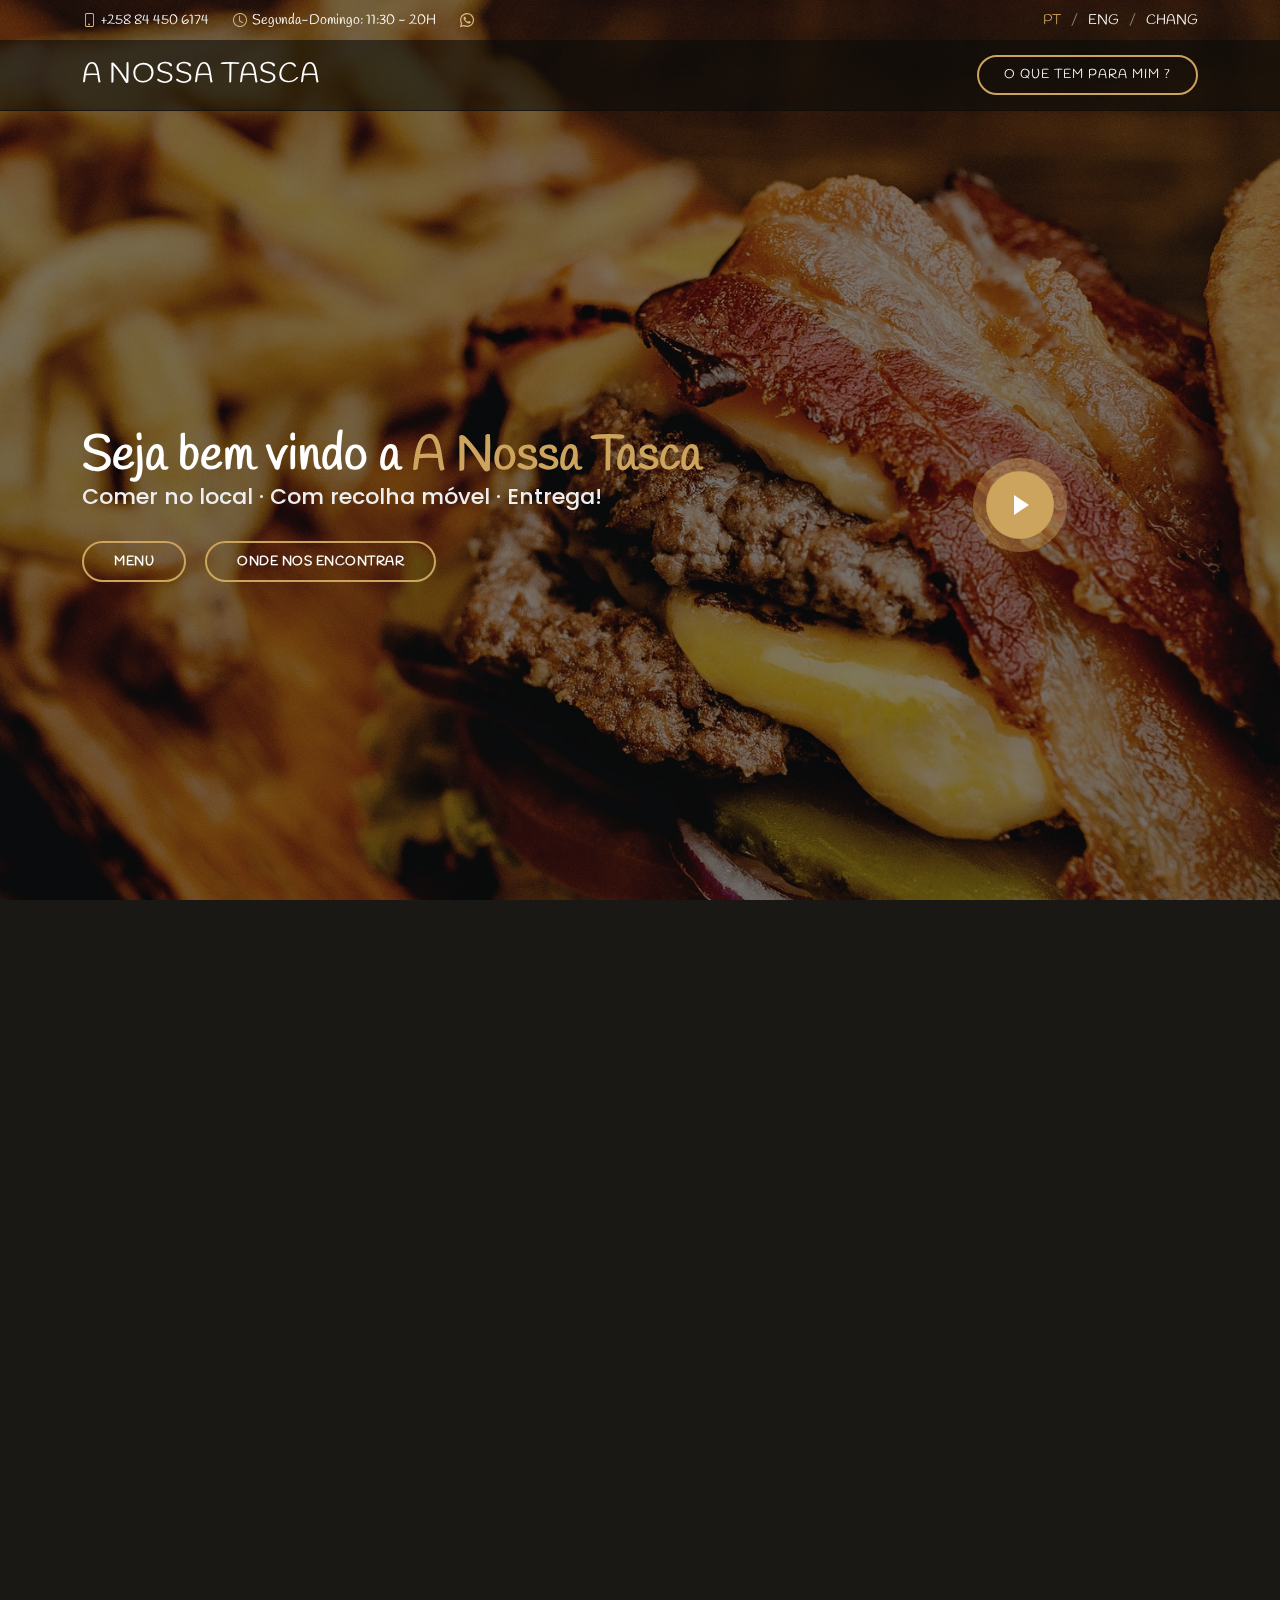
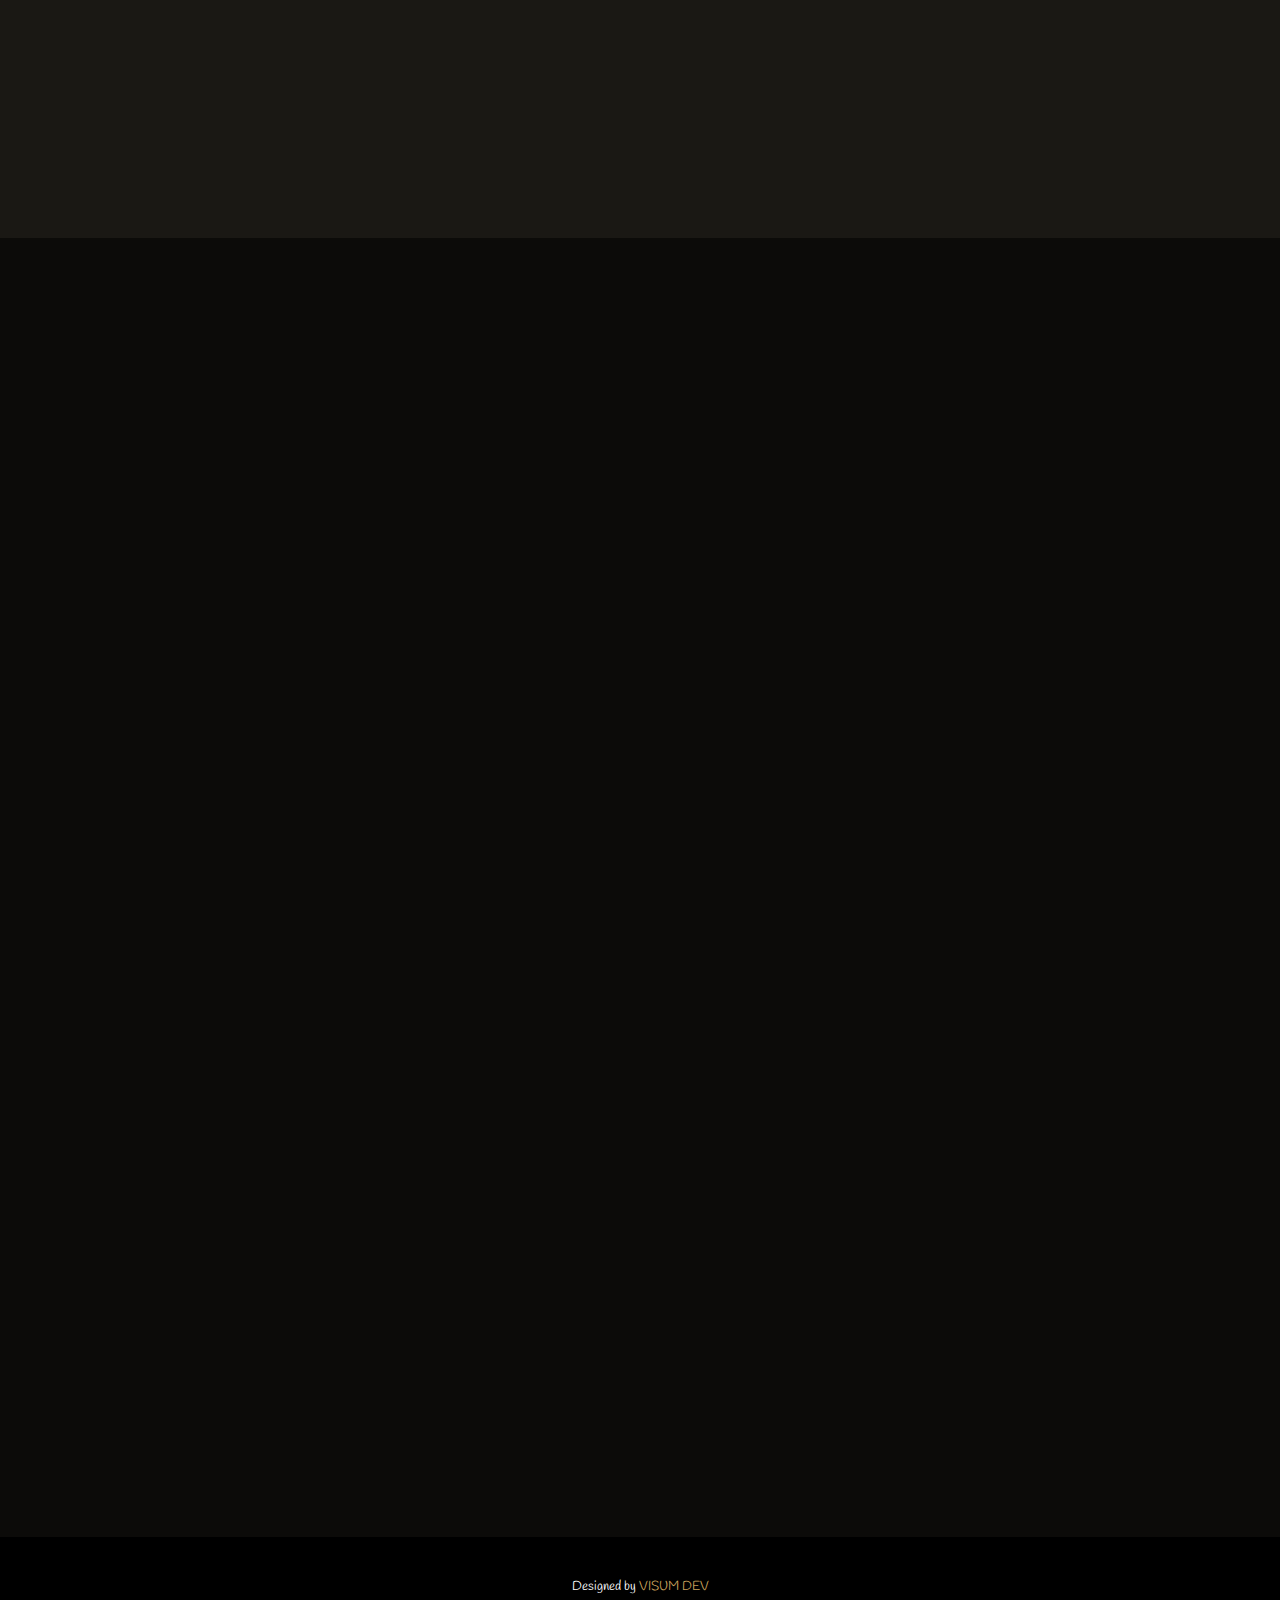
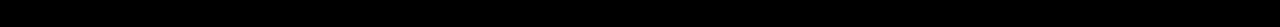
==== index.html @ 577c2aae "init" ====
<!DOCTYPE html>
<html lang="en">

<head>
  <meta charset="utf-8">
  <meta content="width=device-width, initial-scale=1.0" name="viewport">

  <title>Restaurante a Nossa Tasca</title>
  <meta content="" name="description">
  <meta content="" name="keywords">

  <!-- Favicons -->
  <link href="assets/img/favicon.png" rel="icon">
  <link href="assets/img/apple-touch-icon.png" rel="apple-touch-icon">

  <!-- Google Fonts -->
  <link href="https://fonts.googleapis.com/css?family=Open+Sans:300,300i,400,400i,600,600i,700,700i|Playfair+Display:ital,wght@0,400;0,500;0,600;0,700;1,400;1,500;1,600;1,700|Poppins:300,300i,400,400i,500,500i,600,600i,700,700i" rel="stylesheet">

  <!-- Vendor CSS Files -->
  <link href="assets/vendor/animate.css/animate.min.css" rel="stylesheet">
  <link href="assets/vendor/aos/aos.css" rel="stylesheet">
  <link href="assets/vendor/bootstrap/css/bootstrap.min.css" rel="stylesheet">
  <link href="assets/vendor/bootstrap-icons/bootstrap-icons.css" rel="stylesheet">
  <link href="assets/vendor/boxicons/css/boxicons.min.css" rel="stylesheet">
  <link href="assets/vendor/glightbox/css/glightbox.min.css" rel="stylesheet">
  <link href="assets/vendor/swiper/swiper-bundle.min.css" rel="stylesheet">

  <!-- Template Main CSS File -->
  <link href="assets/css/style.css" rel="stylesheet">

  <!-- =======================================================
  * Template Name: Restaurantly - v3.7.0
  * Template URL: https://bootstrapmade.com/restaurantly-restaurant-template/
  * Author: BootstrapMade.com
  * License: https://bootstrapmade.com/license/
  ======================================================== -->
</head>

<body>

  <!-- ======= Top Bar ======= -->
  <div id="topbar" class="d-flex align-items-center fixed-top">
    <div class="container d-flex justify-content-center justify-content-md-between">

      <div class="contact-info d-flex align-items-center">
        <i class="bi bi-phone d-flex align-items-center"><a href="tel:+258 84 450 6174"><span>+258 84 450 6174</span></a></i>
        <i class="bi bi-clock d-flex align-items-center ms-4"><span> Segunda-Domingo: 11:30 - 20H</span></i>
        <i class="bi bi-whatsapp d-flex align-items-center ms-4"><a href="https://wa.me/+258844748221" target="_blank" target="_blank"><span></span></a></i>
      </div>

      <div class="languages d-none d-md-flex align-items-center">
        <ul>
          <li>PT</li>
          <li><a href="#">ENG</a></li>
          <li><a href="#">CHANG</a></li>
        </ul>
      </div>
    </div>
  </div>

  <!-- ======= Header ======= -->
  <header id="header" class="fixed-top d-flex align-items-cente">
    <div class="container-fluid container-xl d-flex align-items-center justify-content-lg-between">

      <h1 class="logo me-auto me-lg-0"><a href="index.html">A Nossa Tasca</a></h1>
      <!-- Uncomment below if you prefer to use an image logo -->
      <!-- <a href="index.html" class="logo me-auto me-lg-0"><img src="assets/img/logo.png" alt="" class="img-fluid"></a>-->

      <nav id="navbar" class="navbar order-last order-lg-0">
        <!-- <ul>
          <li><a class="nav-link scrollto active" href="#hero">Home</a></li>
          <li><a class="nav-link scrollto" href="#about">About</a></li>
          <li><a class="nav-link scrollto" href="#menu">Menu</a></li>
          <li><a class="nav-link scrollto" href="#specials">Specials</a></li>
          <li><a class="nav-link scrollto" href="#events">Events</a></li>
          <li><a class="nav-link scrollto" href="#chefs">Chefs</a></li>
          <li><a class="nav-link scrollto" href="#gallery">Gallery</a></li>
          <li class="dropdown"><a href="#"><span>Drop Down</span> <i class="bi bi-chevron-down"></i></a>
            <ul>
              <li><a href="#">Drop Down 1</a></li>
              <li class="dropdown"><a href="#"><span>Deep Drop Down</span> <i class="bi bi-chevron-right"></i></a>
                <ul>
                  <li><a href="#">Deep Drop Down 1</a></li>
                  <li><a href="#">Deep Drop Down 2</a></li>
                  <li><a href="#">Deep Drop Down 3</a></li>
                  <li><a href="#">Deep Drop Down 4</a></li>
                  <li><a href="#">Deep Drop Down 5</a></li>
                </ul>
              </li>
              <li><a href="#">Drop Down 2</a></li>
              <li><a href="#">Drop Down 3</a></li>
              <li><a href="#">Drop Down 4</a></li>
            </ul>
          </li>
          <li><a class="nav-link scrollto" href="#contact">Contact</a></li>
        </ul> -->
        <i class="bi bi-list mobile-nav-toggle"></i>
      </nav><!-- .navbar -->
      <a href="#menu" class="book-a-table-btn scrollto d-none d-lg-flex">O que tem para mim ?</a>

    </div>
  </header><!-- End Header -->

  <!-- ======= Hero Section ======= -->
  <section id="hero" class="d-flex align-items-center">
    <div class="container position-relative text-center text-lg-start" data-aos="zoom-in" data-aos-delay="100">
      <div class="row">
        <div class="col-lg-8">
          <h1>Seja bem vindo a <span>A Nossa Tasca</span></h1>
          <h2>Comer no local · Com recolha móvel · Entrega!</h2>

          <div class="btns">
            <a href="#menu" class="btn-menu animated fadeInUp scrollto">Menu</a>
            <a href="#book-a-table" class="btn-book animated fadeInUp scrollto">Onde nos encontrar</a>
          </div>
        </div>
        <div class="col-lg-4 d-flex align-items-center justify-content-center position-relative" data-aos="zoom-in" data-aos-delay="200">
          <a href="https://www.youtube.com/watch?v=aXwAhmVhcLU" class="glightbox play-btn"></a>
        </div>

      </div>
    </div>
  </section><!-- End Hero -->

  <main id="main">



    <!-- ======= Menu Section ======= -->
    <section id="menu" class="menu section-bg">
      <div class="container" data-aos="fade-up">

        <div class="section-title">
          <h2>Menu</h2>
          <p></p>
        </div>

        <div class="row" data-aos="fade-up" data-aos-delay="100">
          <div class="col-lg-12 d-flex justify-content-center">
            <ul id="menu-flters">
              <li data-filter="*" class="filter-active">Todos</li>

              <li data-filter=".filter-starters">Entradas</li>
              <li data-filter=".filter-salads">Saladas</li>
              <li data-filter=".filter-specialty">Especialidade</li>
            </ul>
          </div>
        </div>

        <div class="row menu-container" data-aos="fade-up" data-aos-delay="200">

          <div class="col-lg-6 menu-item filter-starters">
            <img src="assets/img/menu/bread-barrel.jpg" class="menu-img" alt="">
            <div class="menu-content">
              <a href="#">Bolo do caco</a><span>160 MT</span>
            </div>
            <div class="menu-ingredients">
              Lorem, deren, trataro, filede, nerada
            </div>
          </div>
          <div class="col-lg-6 menu-item filter-starters">
            <img src="assets/img/menu/bread-barrel.jpg" class="menu-img" alt="">
            <div class="menu-content">
              <a href="#">Bolo do caco com manteiga de alho</a><span>190 MT</span>
            </div>
            <div class="menu-ingredients">
              Lorem, deren, trataro, filede, nerada
            </div>
          </div>
          <div class="col-lg-6 menu-item filter-starters">
            <img src="assets/img/menu/bread-barrel.jpg" class="menu-img" alt="">
            <div class="menu-content">
              <a href="#">Bolo do caco</a><span>160 MT</span>
            </div>
            <div class="menu-ingredients">
              Lorem, deren, trataro, filede, nerada
            </div>
          </div>
          <div class="col-lg-6 menu-item filter-starters">
            <img src="assets/img/menu/bread-barrel.jpg" class="menu-img" alt="">
            <div class="menu-content">
              <a href="#">Bolo do caco</a><span>160 MT</span>
            </div>
            <div class="menu-ingredients">
              Lorem, deren, trataro, filede, nerada
            </div>
          </div>

      

          <div class="col-lg-6 menu-item filter-starters">
            <img src="assets/img/menu/cake.jpg" class="menu-img" alt="">
            <div class="menu-content">
              <a href="#">Bolo de caranguejo</a><span>190 MT</span>
            </div>
            <div class="menu-ingredients">
             Um delicado bolo de caranguejo servido em um rolo torrado com alface e molho tártaro
            </div>
          </div>

          <div class="col-lg-6 menu-item filter-salads">
            <img src="assets/img/menu/caesar.jpg" class="menu-img" alt="">
            <div class="menu-content">
              <a href="#">Seleções caesar.</a><span>450 MT</span>
            </div>
            <div class="menu-ingredients">
              Lorem, deren, trataro, filede, nerada
            </div>
          </div>

          <div class="col-lg-6 menu-item filter-specialty">
            <img src="assets/img/menu/tuscan-grilled.jpg" class="menu-img" alt="">
            <div class="menu-content">
              <a href="#">Tuscan grelhado </a><span>850 MT</span>
            </div>
            <div class="menu-ingredients">
          Frango grelhado com Provolona, corações de alcachofra e pesto vermelho torrado
            </div>
          </div>

          <div class="col-lg-6 menu-item filter-starters">
            <img src="assets/img/menu/mozzarella.jpg" class="menu-img" alt="">
            <div class="menu-content">
              <a href="#">Mozzarella Stick.</a><span>495 MT</span>
            </div>
            <div class="menu-ingredients">
              Lorem, deren, trataro, filede, nerada
            </div>
          </div>

          <div class="col-lg-6 menu-item filter-salads">
            <img src="assets/img/menu/greek-salad.jpg" class="menu-img" alt="">
            <div class="menu-content">
              <a href="#">Salada grega</a><span>890 MT</span>
            </div>
            <div class="menu-ingredients">
              Espinafre fresco, romaine crocante, tomates e azeitonas gregas
            </div>
          </div>

          <div class="col-lg-6 menu-item filter-salads">
            <img src="assets/img/menu/spinach-salad.jpg" class="menu-img" alt="">
            <div class="menu-content">
              <a href="#">Salada de espinafre</a><span>995 MT</span>
            </div>
            <div class="menu-ingredients">
           Espinafre fresco com cogumelos, ovo cozido duro e vinagrete de bacon quente
            </div>
          </div>

          <div class="col-lg-6 menu-item filter-specialty">
            <img src="assets/img/menu/lobster-roll.jpg" class="menu-img" alt="">
            <div class="menu-content">
              <a href="#">Lobster Roll.</a><span>1295 MT</span>
            </div>
            <div class="menu-ingredients">
            Carne de lagosta gorda, mayo e alface nítida em um rolo volumoso torrado
            </div>
          </div>

        </div>

      </div>
    </section><!-- End Menu Section -->

    <!-- ======= Specials Section =======
    <section id="specials" class="specials">
      <div class="container" data-aos="fade-up">

        <div class="section-title">
          <h2>Especiais</h2>
          <p>Confira nossos especiais</p>
        </div>

        <div class="row" data-aos="fade-up" data-aos-delay="100">
          <div class="col-lg-3">
            <ul class="nav nav-tabs flex-column">
              <li class="nav-item">
                <a class="nav-link active show" data-bs-toggle="tab" href="#tab-1">Modi sit est</a>
              </li>
              <li class="nav-item">
                <a class="nav-link" data-bs-toggle="tab" href="#tab-2">Unde praesentium sed</a>
              </li>
              <li class="nav-item">
                <a class="nav-link" data-bs-toggle="tab" href="#tab-3">Pariatur explicabo vel</a>
              </li>
              <li class="nav-item">
                <a class="nav-link" data-bs-toggle="tab" href="#tab-4">Nostrum qui quasi</a>
              </li>
              <li class="nav-item">
                <a class="nav-link" data-bs-toggle="tab" href="#tab-5">Iusto ut expedita aut</a>
              </li>
            </ul>
          </div>
          <div class="col-lg-9 mt-4 mt-lg-0">
            <div class="tab-content">
              <div class="tab-pane active show" id="tab-1">
                <div class="row">
                  <div class="col-lg-8 details order-2 order-lg-1">
                    <h3>Architecto ut aperiam autem id</h3>
                    <p class="fst-italic">Qui laudantium consequatur laborum sit qui ad sapiente dila parde sonata raqer a videna mareta paulona marka</p>
                    <p>Et nobis maiores eius. Voluptatibus ut enim blanditiis atque harum sint. Laborum eos ipsum ipsa odit magni. Incidunt hic ut molestiae aut qui. Est repellat minima eveniet eius et quis magni nihil. Consequatur dolorem quaerat quos qui similique accusamus nostrum rem vero</p>
                  </div>
                  <div class="col-lg-4 text-center order-1 order-lg-2">
                    <img src="assets/img/specials-1.png" alt="" class="img-fluid">
                  </div>
                </div>
              </div>
              <div class="tab-pane" id="tab-2">
                <div class="row">
                  <div class="col-lg-8 details order-2 order-lg-1">
                    <h3>Et blanditiis nemo veritatis excepturi</h3>
                    <p class="fst-italic">Qui laudantium consequatur laborum sit qui ad sapiente dila parde sonata raqer a videna mareta paulona marka</p>
                    <p>Ea ipsum voluptatem consequatur quis est. Illum error ullam omnis quia et reiciendis sunt sunt est. Non aliquid repellendus itaque accusamus eius et velit ipsa voluptates. Optio nesciunt eaque beatae accusamus lerode pakto madirna desera vafle de nideran pal</p>
                  </div>
                  <div class="col-lg-4 text-center order-1 order-lg-2">
                    <img src="assets/img/specials-2.png" alt="" class="img-fluid">
                  </div>
                </div>
              </div>
              <div class="tab-pane" id="tab-3">
                <div class="row">
                  <div class="col-lg-8 details order-2 order-lg-1">
                    <h3>Impedit facilis occaecati odio neque aperiam sit</h3>
                    <p class="fst-italic">Eos voluptatibus quo. Odio similique illum id quidem non enim fuga. Qui natus non sunt dicta dolor et. In asperiores velit quaerat perferendis aut</p>
                    <p>Iure officiis odit rerum. Harum sequi eum illum corrupti culpa veritatis quisquam. Neque necessitatibus illo rerum eum ut. Commodi ipsam minima molestiae sed laboriosam a iste odio. Earum odit nesciunt fugiat sit ullam. Soluta et harum voluptatem optio quae</p>
                  </div>
                  <div class="col-lg-4 text-center order-1 order-lg-2">
                    <img src="assets/img/specials-3.png" alt="" class="img-fluid">
                  </div>
                </div>
              </div>
              <div class="tab-pane" id="tab-4">
                <div class="row">
                  <div class="col-lg-8 details order-2 order-lg-1">
                    <h3>Fuga dolores inventore laboriosam ut est accusamus laboriosam dolore</h3>
                    <p class="fst-italic">Totam aperiam accusamus. Repellat consequuntur iure voluptas iure porro quis delectus</p>
                    <p>Eaque consequuntur consequuntur libero expedita in voluptas. Nostrum ipsam necessitatibus aliquam fugiat debitis quis velit. Eum ex maxime error in consequatur corporis atque. Eligendi asperiores sed qui veritatis aperiam quia a laborum inventore</p>
                  </div>
                  <div class="col-lg-4 text-center order-1 order-lg-2">
                    <img src="assets/img/specials-4.png" alt="" class="img-fluid">
                  </div>
                </div>
              </div>
              <div class="tab-pane" id="tab-5">
                <div class="row">
                  <div class="col-lg-8 details order-2 order-lg-1">
                    <h3>Est eveniet ipsam sindera pad rone matrelat sando reda</h3>
                    <p class="fst-italic">Omnis blanditiis saepe eos autem qui sunt debitis porro quia.</p>
                    <p>Exercitationem nostrum omnis. Ut reiciendis repudiandae minus. Omnis recusandae ut non quam ut quod eius qui. Ipsum quia odit vero atque qui quibusdam amet. Occaecati sed est sint aut vitae molestiae voluptate vel</p>
                  </div>
                  <div class="col-lg-4 text-center order-1 order-lg-2">
                    <img src="assets/img/specials-5.png" alt="" class="img-fluid">
                  </div>
                </div>
              </div>
            </div>
          </div>
        </div>

      </div>
    </section><!-- End Specials Section -->

 



    <!-- ======= Gallery Section ======= -->
    <section id="gallery" class="gallery">

      <div class="container" data-aos="fade-up">
        <div class="section-title">
          <h2>Galeria</h2>
          <p>Algumas fotos do nosso restaurante</p>
        </div>
      </div>

      <div class="container-fluid" data-aos="fade-up" data-aos-delay="100">

        <div class="row g-0">

          <div class="col-lg-3 col-md-4">
            <div class="gallery-item">
              <a href="assets/img/t1.jpg" class="gallery-lightbox" data-gall="gallery-item">
                <img src="assets/img/t1.jpg" alt="" class="img-fluid">
              </a>
            </div>
          </div>

          <div class="col-lg-3 col-md-4">
            <div class="gallery-item">
              <a href="assets/img/t1.jpg" class="gallery-lightbox" data-gall="gallery-item">
                <img src="assets/img/t1.jpg" alt="" class="img-fluid">
              </a>
            </div>
          </div>

          <div class="col-lg-3 col-md-4">
            <div class="gallery-item">
              <a href="assets/img/t1.jpg" class="gallery-lightbox" data-gall="gallery-item">
                <img src="assets/img/t1.jpg" alt="" class="img-fluid">
              </a>
            </div>
          </div>

          <div class="col-lg-3 col-md-4">
            <div class="gallery-item">
              <a href="assets/img/t1.jpg" class="gallery-lightbox" data-gall="gallery-item">
                <img src="assets/img/t1.jpg" alt="" class="img-fluid">
              </a>
            </div>
          </div>

          <div class="col-lg-3 col-md-4">
            <div class="gallery-item">
              <a href="assets/img/t2.jpg" class="gallery-lightbox" data-gall="gallery-item">
                <img src="assets/img/t2.jpg" alt="" class="img-fluid">
              </a>
            </div>
          </div>

          <div class="col-lg-3 col-md-4">
            <div class="gallery-item">
              <a href="assets/img/t2.jpg" class="gallery-lightbox" data-gall="gallery-item">
                <img src="assets/img/t2.jpg" alt="" class="img-fluid">
              </a>
            </div>
          </div>

          <div class="col-lg-3 col-md-4">
            <div class="gallery-item">
              <a href="assets/img/t2.jpg" class="gallery-lightbox" data-gall="gallery-item">
                <img src="assets/img/t2.jpg" alt="" class="img-fluid">
              </a>
            </div>
          </div>

          <div class="col-lg-3 col-md-4">
            <div class="gallery-item">
              <a href="assets/img/t2.jpg" class="gallery-lightbox" data-gall="gallery-item">
                <img src="assets/img/t2.jpg" alt="" class="img-fluid">
              </a>
            </div>
          </div>

        </div>

      </div>
    </section><!-- End Gallery Section -->



    <!-- ======= Contact Section ======= -->
    <section id="contact" class="contact">
      <div class="container" data-aos="fade-up">

        <div class="section-title">
          <h2>Contactos</h2>
     
        </div>
      </div>

      <div data-aos="fade-up">
        <iframe src="https://www.google.com/maps/embed?pb=!1m14!1m8!1m3!1d14346.787324211136!2d32.5925083!3d-25.9779814!3m2!1i1024!2i768!4f13.1!3m3!1m2!1s0x0%3A0x3ee1200a4ec3f221!2sA%20Nossa%20Tasca!5e0!3m2!1spt-PT!2smz!4v1646503460178!5m2!1spt-PT!2smz" width="100%" height="350" style="border:0;" allowfullscreen="" loading="lazy"></iframe>
      </div>

      <div class="container" data-aos="fade-up">

        <div class="row mt-5 info">

      
           
              <div class="address col-lg-4 mt-5 ">
                <i class="bi bi-geo-alt"></i>
                <h4>Localização:</h4>
                <p>Avenida Julius Nyerere, Maputo</p>
              </div>

              <div class="open-hours col-lg-4">
                <i class="bi bi-clock"></i>
                <h4>Horário de funcionamento:</h4>
                <p>
                  Seg-Dom:<br>
                  11:30H  - 20H
                </p>
              </div>

          

                       
                <div class="phone col-lg-4">
                  <a href="tel:+258 84 450 6174" >     
                <i class="bi bi-phone"></i>
                <h4>Celular:</h4>
                <p>+258 84 450 6174</p>
              </a>
              </div>

          


            </div>

          

     

       

      </div>
    </section><!-- End Contact Section -->

  </main><!-- End #main -->

  <!-- ======= Footer ======= -->
  <footer id="footer">
   

    <div class="container">
      <div class="copyright">

      </div>
      <div class="credits">
        <!-- All the links in the footer should remain intact. -->
        <!-- You can delete the links only if you purchased the pro version. -->
        <!-- Licensing information: https://bootstrapmade.com/license/ -->
        <!-- Purchase the pro version with working PHP/AJAX contact form: https://bootstrapmade.com/restaurantly-restaurant-template/ -->
        Designed by <a href="https://">VISUM DEV</a>
      </div>
    </div>
  </footer><!-- End Footer -->

  <div id="preloader"></div>
  <a href="#" class="back-to-top d-flex align-items-center justify-content-center"><i class="bi bi-arrow-up-short"></i></a>

  <!-- Vendor JS Files -->
  <script src="assets/vendor/aos/aos.js"></script>
  <script src="assets/vendor/bootstrap/js/bootstrap.bundle.min.js"></script>
  <script src="assets/vendor/glightbox/js/glightbox.min.js"></script>
  <script src="assets/vendor/isotope-layout/isotope.pkgd.min.js"></script>
  <script src="assets/vendor/swiper/swiper-bundle.min.js"></script>
  <script src="assets/vendor/php-email-form/validate.js"></script>

  <!-- Template Main JS File -->
  <script src="assets/js/main.js"></script>

</body>

</html>
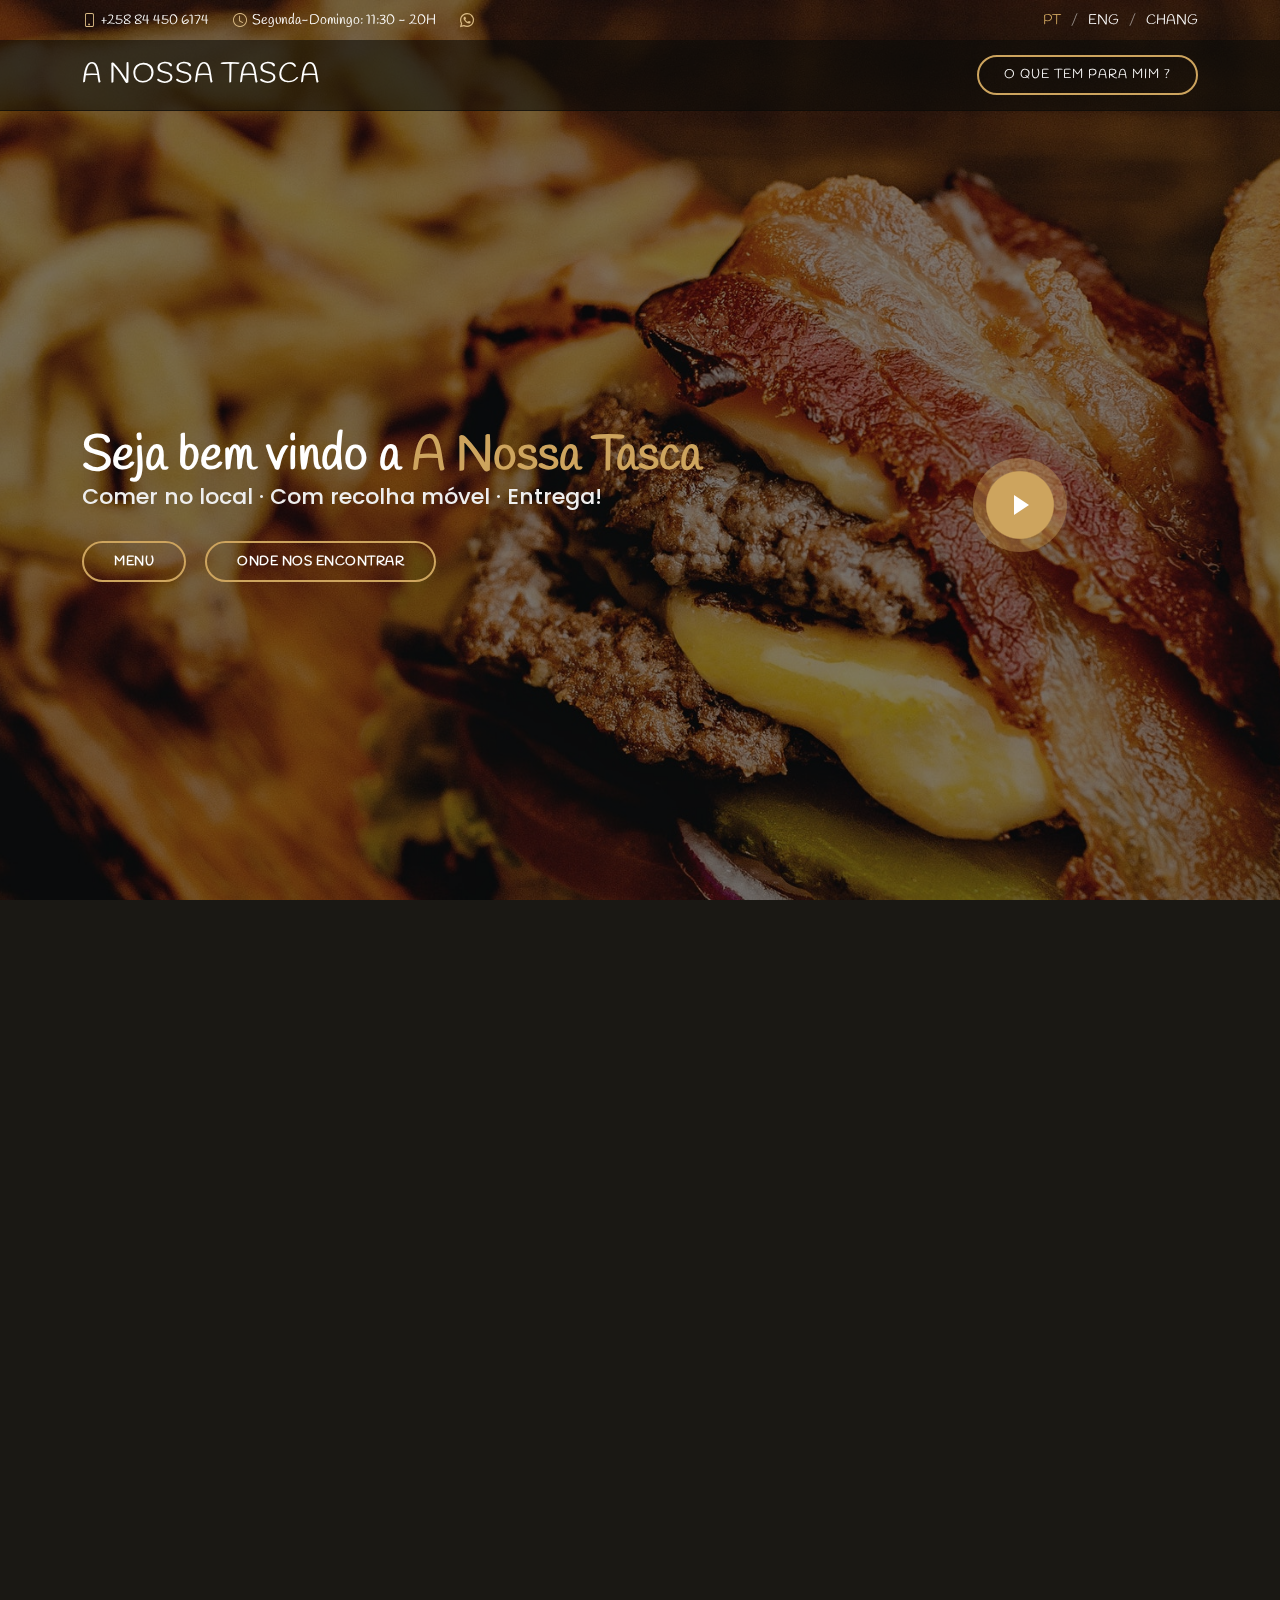
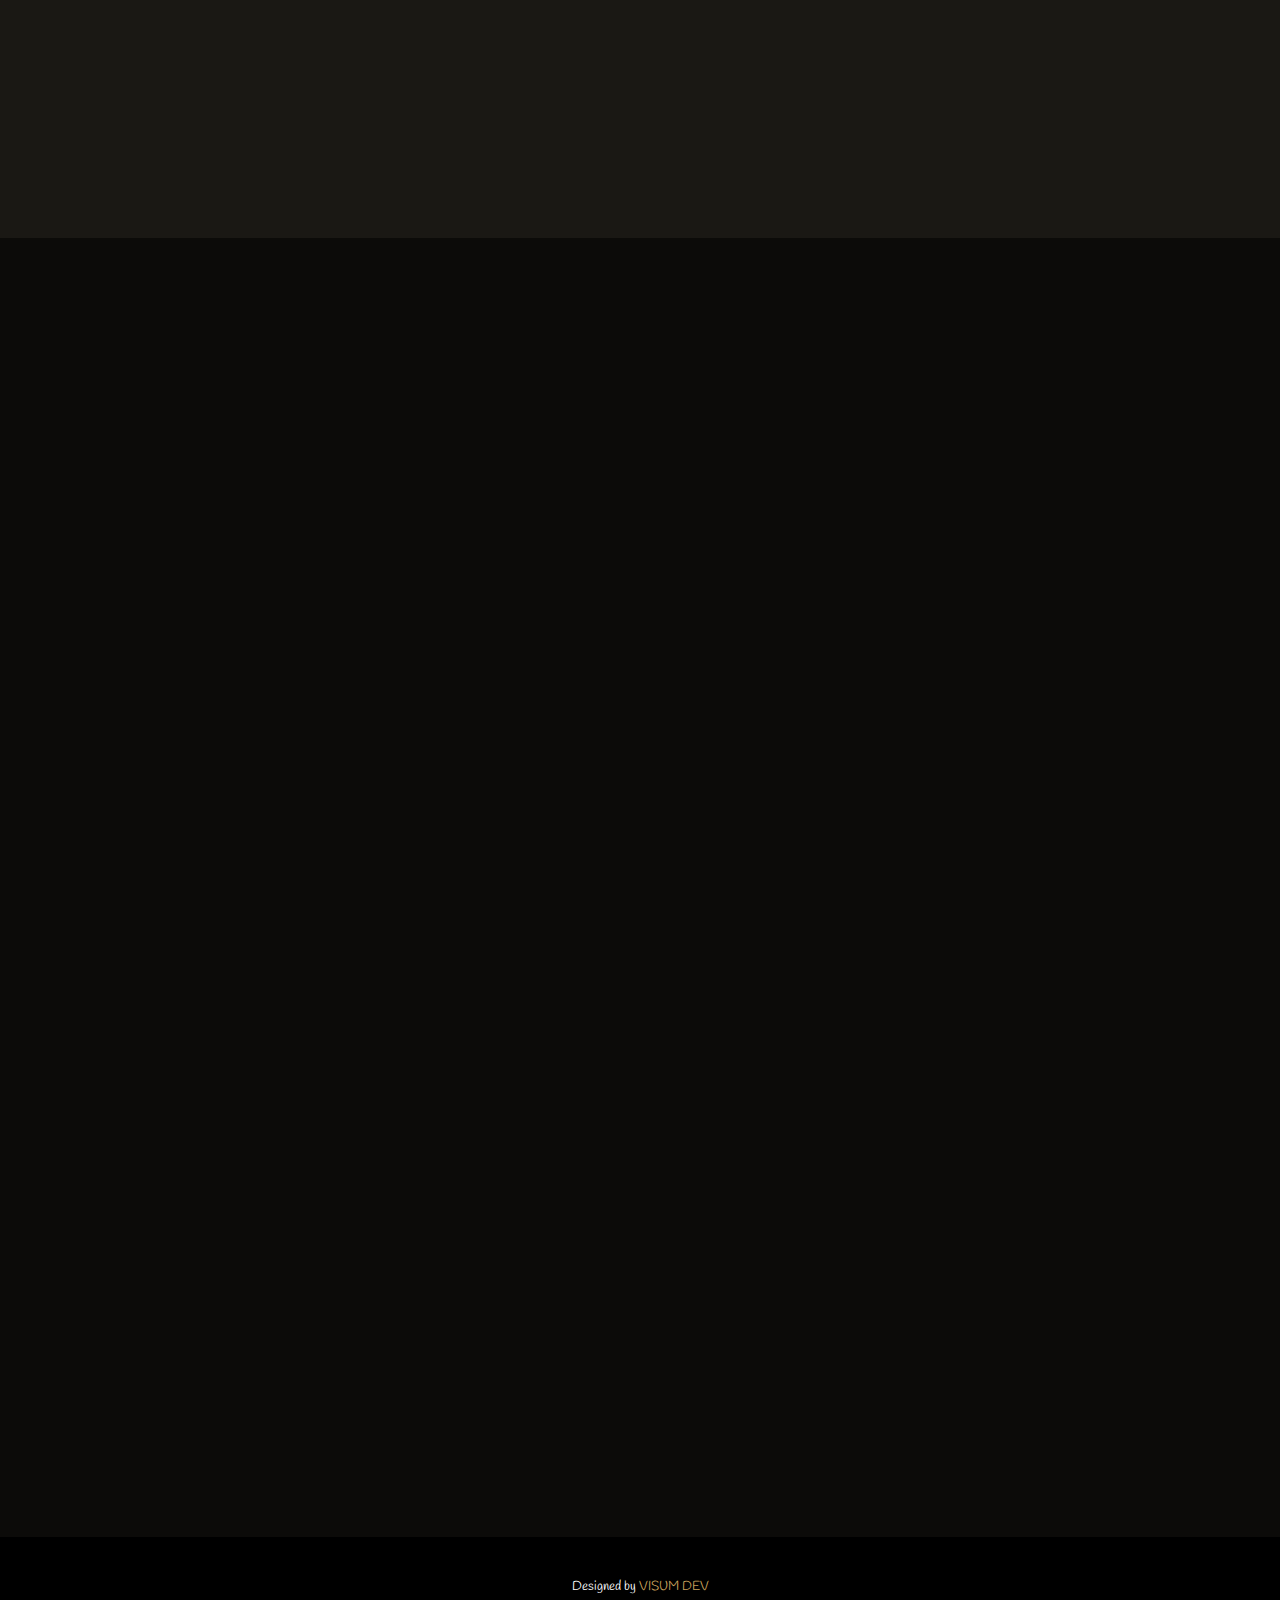
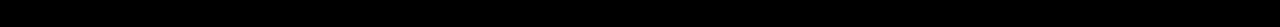
==== commit 3222413e: "preloader" ====
--- a/index.html
+++ b/index.html
@@ -10,8 +10,8 @@
   <meta content="" name="keywords">
 
   <!-- Favicons -->
-  <link href="assets/img/favicon.png" rel="icon">
-  <link href="assets/img/apple-touch-icon.png" rel="apple-touch-icon">
+  <link href="assets/img/" rel="icon">
+  <link href="assets/img" rel="apple-touch-icon">
 
   <!-- Google Fonts -->
   <link href="https://fonts.googleapis.com/css?family=Open+Sans:300,300i,400,400i,600,600i,700,700i|Playfair+Display:ital,wght@0,400;0,500;0,600;0,700;1,400;1,500;1,600;1,700|Poppins:300,300i,400,400i,500,500i,600,600i,700,700i" rel="stylesheet">
--- a/assets/css/style.css
+++ b/assets/css/style.css
@@ -42,9 +42,13 @@
   bottom: 0;
   z-index: 9999;
   overflow: hidden;
-  background: #1a1814;
-}
-
+  background: #ffff;
+  background-image: url('../img/loading.gif') ;
+  background-repeat: no-repeat;
+  background-size: cover;
+  
+}
+/* 
 #preloader:before {
   content: "";
   position: fixed;
@@ -58,7 +62,8 @@
   height: 60px;
   -webkit-animation: animate-preloader 1s linear infinite;
   animation: animate-preloader 1s linear infinite;
-}
+  
+} */
 
 @-webkit-keyframes animate-preloader {
   0% {
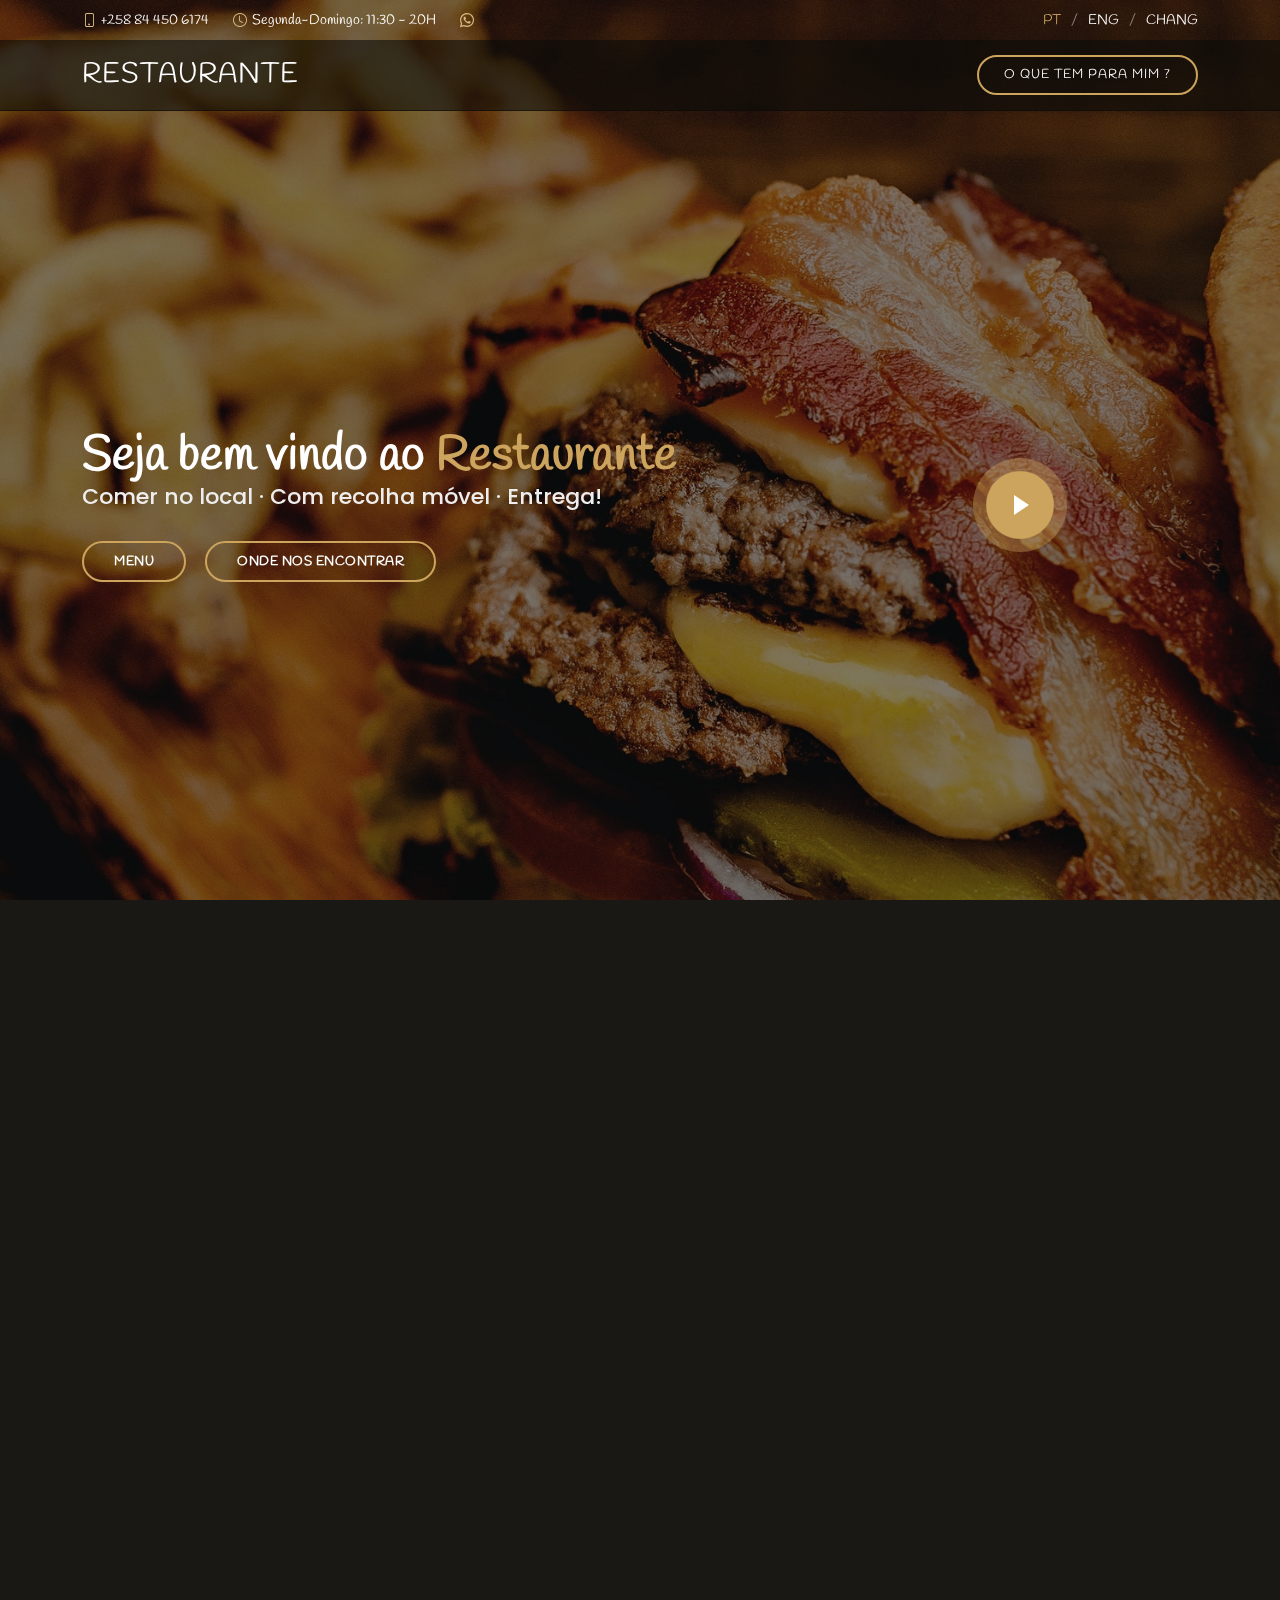
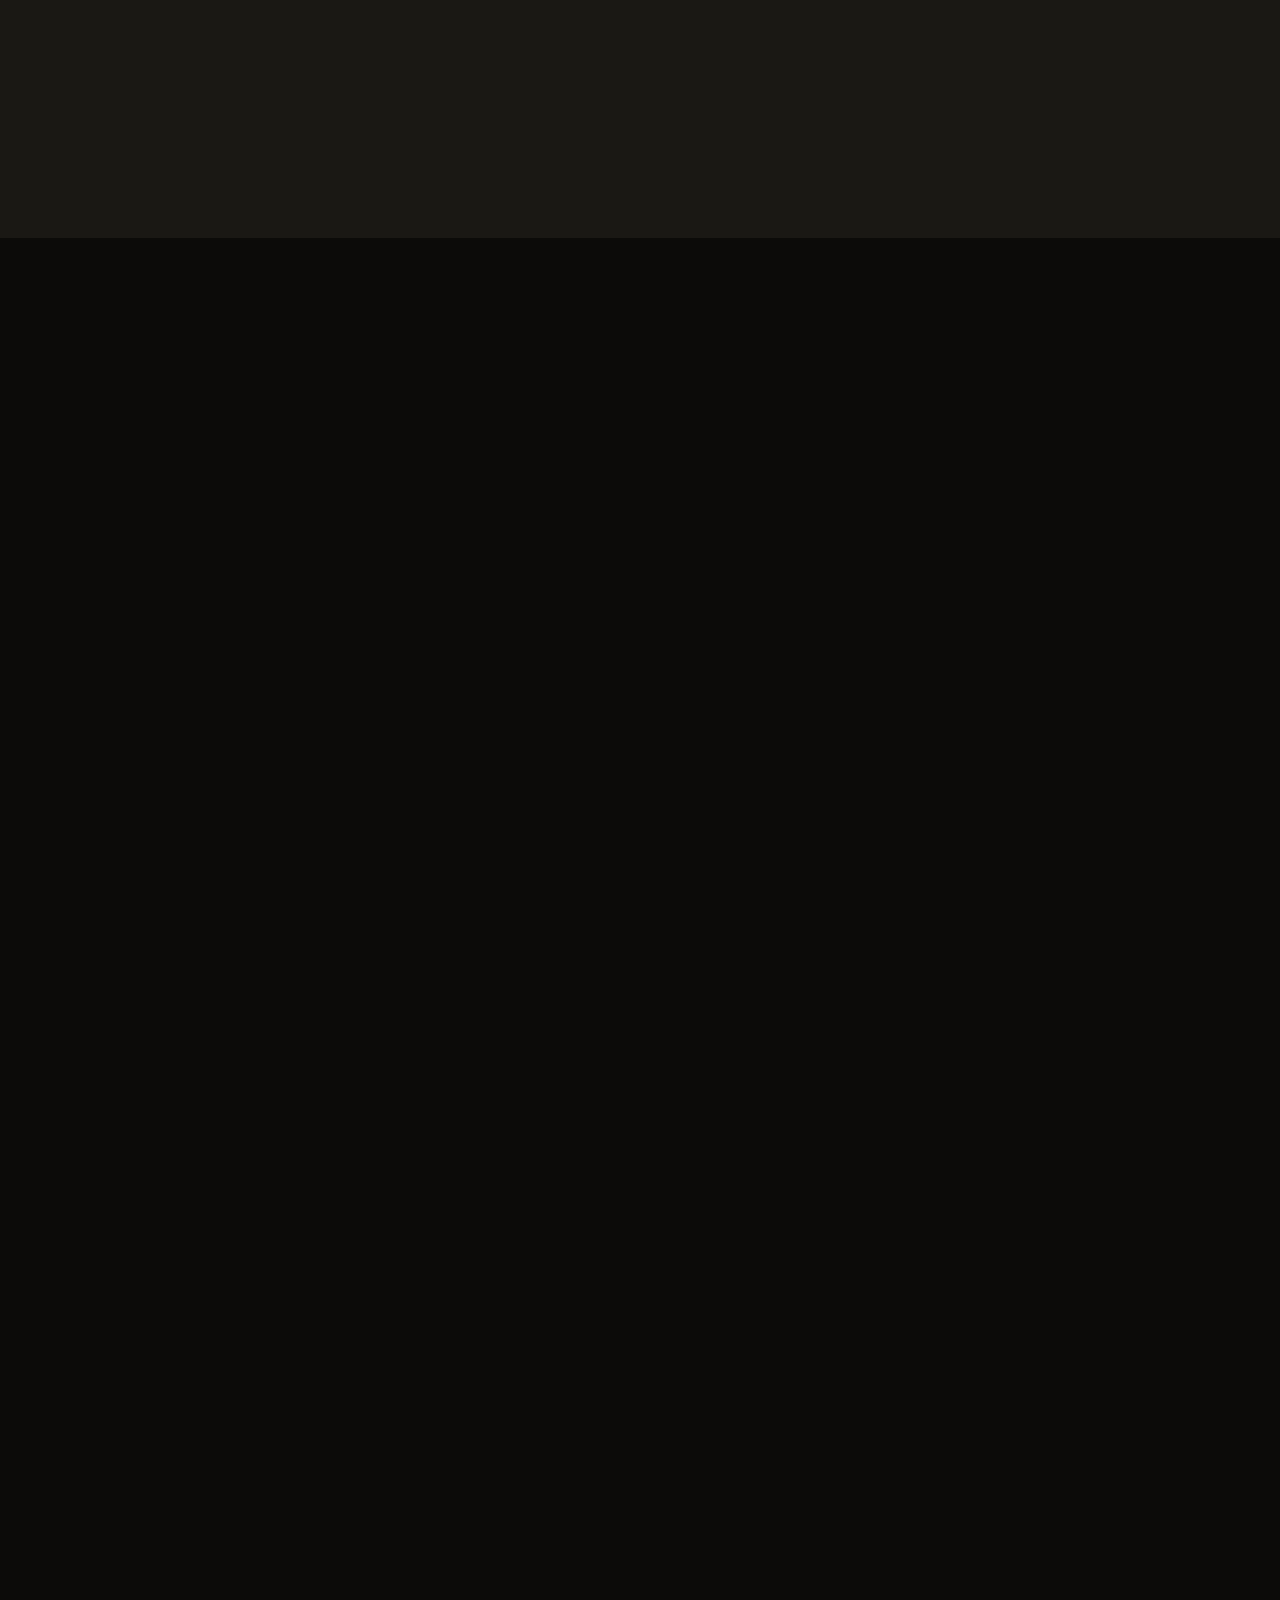
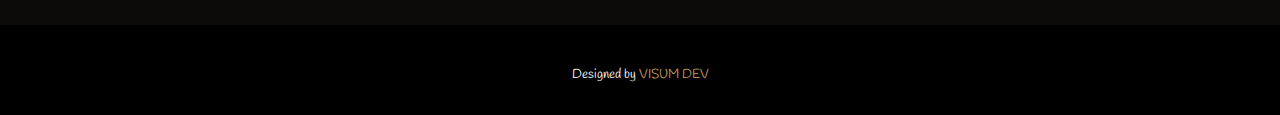
==== commit 137cdb22: "changed index to generic" ====
--- a/index.html
+++ b/index.html
@@ -5,7 +5,7 @@
   <meta charset="utf-8">
   <meta content="width=device-width, initial-scale=1.0" name="viewport">
 
-  <title>Restaurante a Nossa Tasca</title>
+  <title>Restaurante</title>
   <meta content="" name="description">
   <meta content="" name="keywords">
 
@@ -62,7 +62,7 @@
   <header id="header" class="fixed-top d-flex align-items-cente">
     <div class="container-fluid container-xl d-flex align-items-center justify-content-lg-between">
 
-      <h1 class="logo me-auto me-lg-0"><a href="index.html">A Nossa Tasca</a></h1>
+      <h1 class="logo me-auto me-lg-0"><a href="index.html">Restaurante</a></h1>
       <!-- Uncomment below if you prefer to use an image logo -->
       <!-- <a href="index.html" class="logo me-auto me-lg-0"><img src="assets/img/logo.png" alt="" class="img-fluid"></a>-->
 
@@ -106,12 +106,12 @@
     <div class="container position-relative text-center text-lg-start" data-aos="zoom-in" data-aos-delay="100">
       <div class="row">
         <div class="col-lg-8">
-          <h1>Seja bem vindo a <span>A Nossa Tasca</span></h1>
+          <h1>Seja bem vindo ao <span>Restaurante</span></h1>
           <h2>Comer no local · Com recolha móvel · Entrega!</h2>
 
           <div class="btns">
             <a href="#menu" class="btn-menu animated fadeInUp scrollto">Menu</a>
-            <a href="#book-a-table" class="btn-book animated fadeInUp scrollto">Onde nos encontrar</a>
+            <a href="#contact" class="btn-book animated fadeInUp scrollto">Onde nos encontrar</a>
           </div>
         </div>
         <div class="col-lg-4 d-flex align-items-center justify-content-center position-relative" data-aos="zoom-in" data-aos-delay="200">
@@ -389,24 +389,16 @@
 
           <div class="col-lg-3 col-md-4">
             <div class="gallery-item">
-              <a href="assets/img/t1.jpg" class="gallery-lightbox" data-gall="gallery-item">
-                <img src="assets/img/t1.jpg" alt="" class="img-fluid">
-              </a>
-            </div>
-          </div>
-
-          <div class="col-lg-3 col-md-4">
-            <div class="gallery-item">
-              <a href="assets/img/t1.jpg" class="gallery-lightbox" data-gall="gallery-item">
-                <img src="assets/img/t1.jpg" alt="" class="img-fluid">
-              </a>
-            </div>
-          </div>
-
-          <div class="col-lg-3 col-md-4">
-            <div class="gallery-item">
-              <a href="assets/img/t1.jpg" class="gallery-lightbox" data-gall="gallery-item">
-                <img src="assets/img/t1.jpg" alt="" class="img-fluid">
+              <a href="assets/img/event-private.jpg" class="gallery-lightbox" data-gall="gallery-item">
+                <img src="assets/img/event-private.jpg" alt="" class="img-fluid">
+              </a>
+            </div>
+          </div>
+
+          <div class="col-lg-3 col-md-4">
+            <div class="gallery-item">
+              <a href="assets/img/about.jpg" class="gallery-lightbox" data-gall="gallery-item">
+                <img src="assets/img/about.jpg" alt="" class="img-fluid">
               </a>
             </div>
           </div>
@@ -421,8 +413,16 @@
 
           <div class="col-lg-3 col-md-4">
             <div class="gallery-item">
-              <a href="assets/img/t2.jpg" class="gallery-lightbox" data-gall="gallery-item">
-                <img src="assets/img/t2.jpg" alt="" class="img-fluid">
+              <a href="assets/img/gallery/gallery-1.jpg" class="gallery-lightbox" data-gall="gallery-item">
+                <img src="assets/img/gallery/gallery-1.jpg" alt="" class="img-fluid">
+              </a>
+            </div>
+          </div>
+
+          <div class="col-lg-3 col-md-4">
+            <div class="gallery-item">
+              <a href="assets/img/gallery/gallery-2.jpg" class="gallery-lightbox" data-gall="gallery-item">
+                <img src="assets/img/gallery/gallery-2.jpg" alt="" class="img-fluid">
               </a>
             </div>
           </div>
